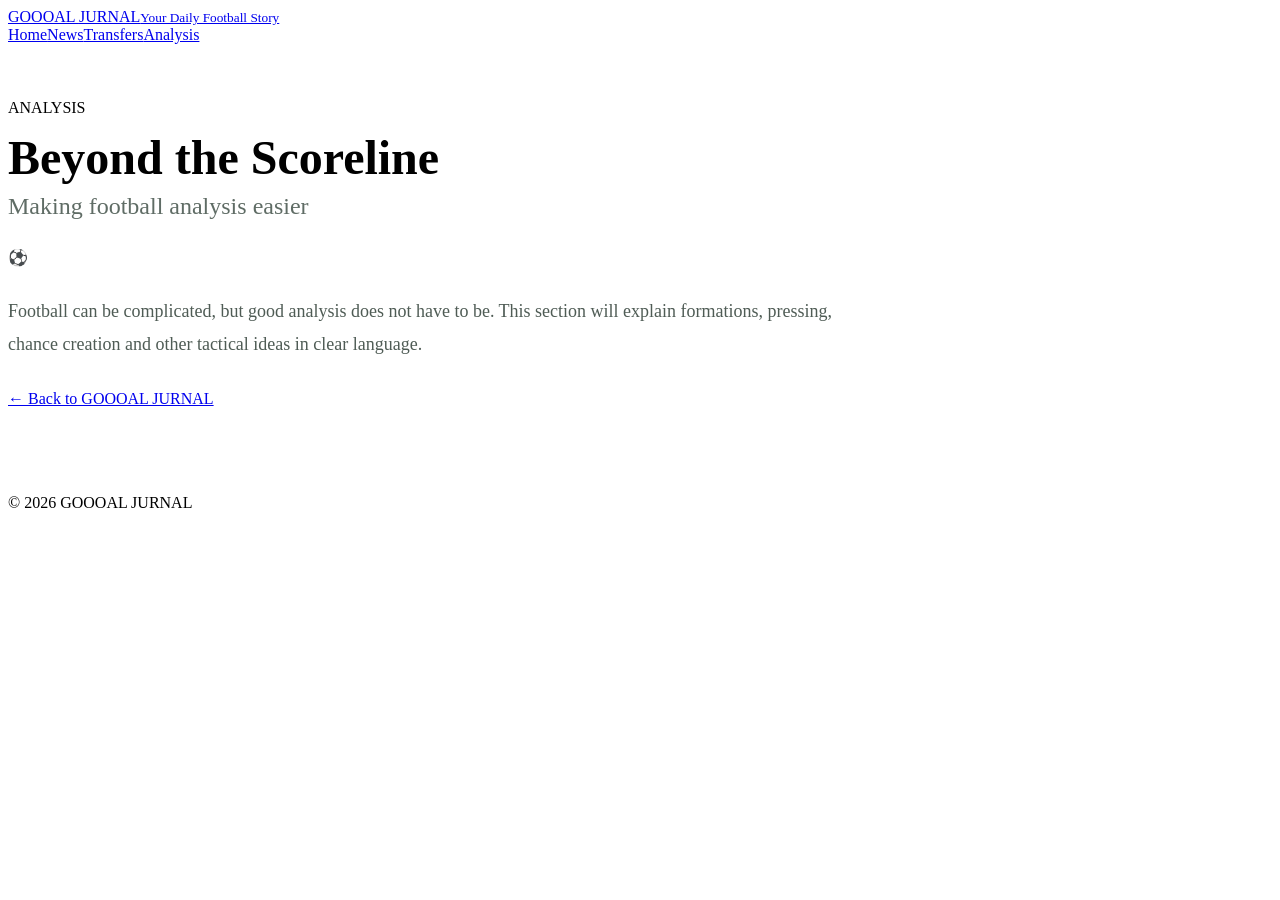
==== analysis.html @ cf1b4c9e "Add files via upload" ====
<!doctype html><html lang="en"><head><meta charset="utf-8"><meta name="viewport" content="width=device-width,initial-scale=1"><title>Beyond the Scoreline | GOOOAL JURNAL</title><link rel="stylesheet" href="../assets/style.css"></head><body><header class="site-header"><div class="wrap nav"><a class="brand" href="../index.html">GOOOAL <span>JURNAL</span><small>Your Daily Football Story</small></a><nav><a href="../index.html">Home</a><a href="../index.html#news">News</a><a href="../index.html#transfers">Transfers</a><a href="../index.html#analysis">Analysis</a></nav></div></header><main><article class="wrap" style="max-width:850px;padding-top:55px;padding-bottom:70px"><span class="pill">ANALYSIS</span><h1 style="font-size:48px;line-height:1.05;margin:16px 0 10px">Beyond the Scoreline</h1><h2 style="font-weight:500;color:#5f6c65;margin-top:0">Making football analysis easier</h2><div class="image green" style="margin:28px 0;border-radius:18px">⚽</div><p style="font-size:18px;line-height:1.8;color:#4f5c55">Football can be complicated, but good analysis does not have to be. This section will explain formations, pressing, chance creation and other tactical ideas in clear language.</p><p style="margin-top:30px"><a class="read" href="../index.html">← Back to GOOOAL JURNAL</a></p></article></main><footer><div class="copyright">© 2026 GOOOAL JURNAL</div></footer></body></html>
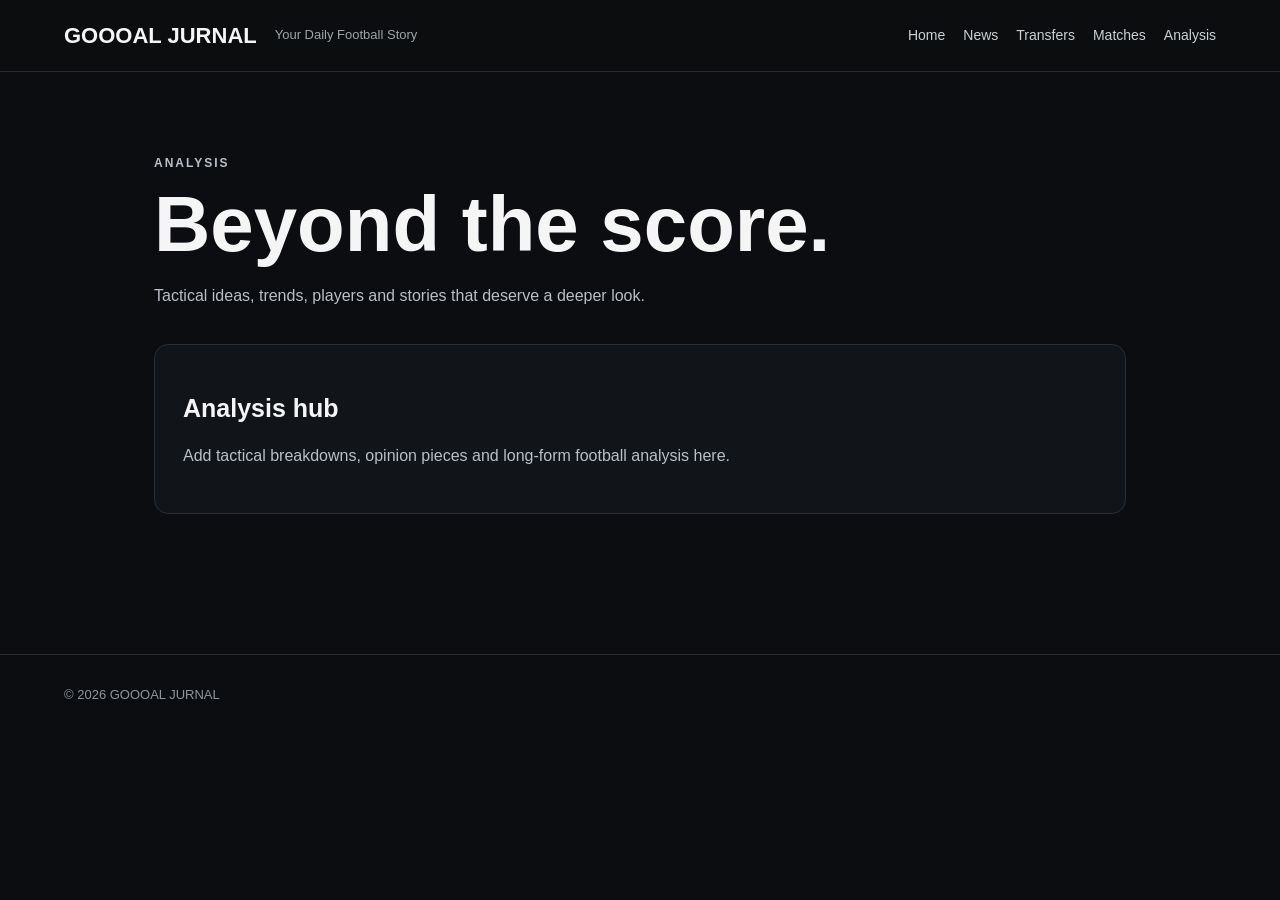
==== commit f654c353: "Add files via upload" ====
--- a/analysis.html
+++ b/analysis.html
@@ -1 +1 @@
-<!doctype html><html lang="en"><head><meta charset="utf-8"><meta name="viewport" content="width=device-width,initial-scale=1"><title>Beyond the Scoreline | GOOOAL JURNAL</title><link rel="stylesheet" href="../assets/style.css"></head><body><header class="site-header"><div class="wrap nav"><a class="brand" href="../index.html">GOOOAL <span>JURNAL</span><small>Your Daily Football Story</small></a><nav><a href="../index.html">Home</a><a href="../index.html#news">News</a><a href="../index.html#transfers">Transfers</a><a href="../index.html#analysis">Analysis</a></nav></div></header><main><article class="wrap" style="max-width:850px;padding-top:55px;padding-bottom:70px"><span class="pill">ANALYSIS</span><h1 style="font-size:48px;line-height:1.05;margin:16px 0 10px">Beyond the Scoreline</h1><h2 style="font-weight:500;color:#5f6c65;margin-top:0">Making football analysis easier</h2><div class="image green" style="margin:28px 0;border-radius:18px">⚽</div><p style="font-size:18px;line-height:1.8;color:#4f5c55">Football can be complicated, but good analysis does not have to be. This section will explain formations, pressing, chance creation and other tactical ideas in clear language.</p><p style="margin-top:30px"><a class="read" href="../index.html">← Back to GOOOAL JURNAL</a></p></article></main><footer><div class="copyright">© 2026 GOOOAL JURNAL</div></footer></body></html>+<!doctype html><html lang="en"><head><meta charset="utf-8"><meta name="viewport" content="width=device-width,initial-scale=1"><title>Analysis — GOOOAL JURNAL</title><link rel="stylesheet" href="style.css"></head><body><header><a class="logo" href="index.html">GOOOAL JURNAL</a><span class="tag">Your Daily Football Story</span><nav><a href="index.html">Home</a><a href="welcome.html">News</a><a href="transfers.html">Transfers</a><a href="matchday.html">Matches</a><a href="analysis.html">Analysis</a></nav></header><main><section class="page"><p class="eyebrow">ANALYSIS</p><h1>Beyond the score.</h1><p>Tactical ideas, trends, players and stories that deserve a deeper look.</p><div class="card"><h2>Analysis hub</h2><p>Add tactical breakdowns, opinion pieces and long-form football analysis here.</p></div></section></main><footer>© 2026 GOOOAL JURNAL</footer></body></html>
--- a/style.css
+++ b/style.css
@@ -0,0 +1 @@
+*{box-sizing:border-box}body{margin:0;background:#0b0d10;color:#f5f5f5;font-family:Arial,sans-serif;line-height:1.6}a{color:inherit}header{position:sticky;top:0;background:#0b0d10ee;border-bottom:1px solid #252a31;padding:18px 5%;display:flex;align-items:center;gap:18px;flex-wrap:wrap}.logo{font-weight:900;font-size:22px;text-decoration:none}.tag{color:#9da5b0;font-size:13px}nav{display:flex;gap:18px;margin-left:auto;flex-wrap:wrap}nav a{text-decoration:none;color:#cbd1d8;font-size:14px}main{max-width:1100px;margin:auto;padding:0 5%}.hero{padding:90px 0 80px;border-bottom:1px solid #252a31}.eyebrow,.label{font-size:12px;font-weight:800;letter-spacing:2px;color:#9da5b0}.hero h1{font-size:clamp(46px,10vw,96px);line-height:.95;letter-spacing:-4px;margin:20px 0}.hero p{max-width:680px;font-size:20px;color:#b9c0c8}.button{display:inline-block;margin-top:18px;padding:12px 18px;border:1px solid #606873;border-radius:8px;text-decoration:none}.sectionhead{display:flex;justify-content:space-between;align-items:end;margin:55px 0 20px}.sectionhead h2{font-size:34px;margin:0}.grid{display:grid;grid-template-columns:repeat(2,1fr);gap:16px}article,.card{border:1px solid #292f37;border-radius:14px;padding:28px;background:#11151a}article h3,.card h2{font-size:25px;line-height:1.15}article p,.card p,.page>p{color:#b9c0c8}.page{padding:70px 0}.page h1{font-size:clamp(42px,9vw,78px);line-height:1;margin:12px 0 20px}.page>.card{margin-top:35px}footer{border-top:1px solid #252a31;margin-top:70px;padding:30px 5%;color:#8d96a0;font-size:13px}@media(max-width:700px){header{padding:14px 4%;gap:10px}.tag{display:none}nav{width:100%;margin:0;gap:12px}.hero{padding:55px 0}.hero h1{font-size:48px;letter-spacing:-2px}.hero p{font-size:17px}.grid{grid-template-columns:1fr}}
